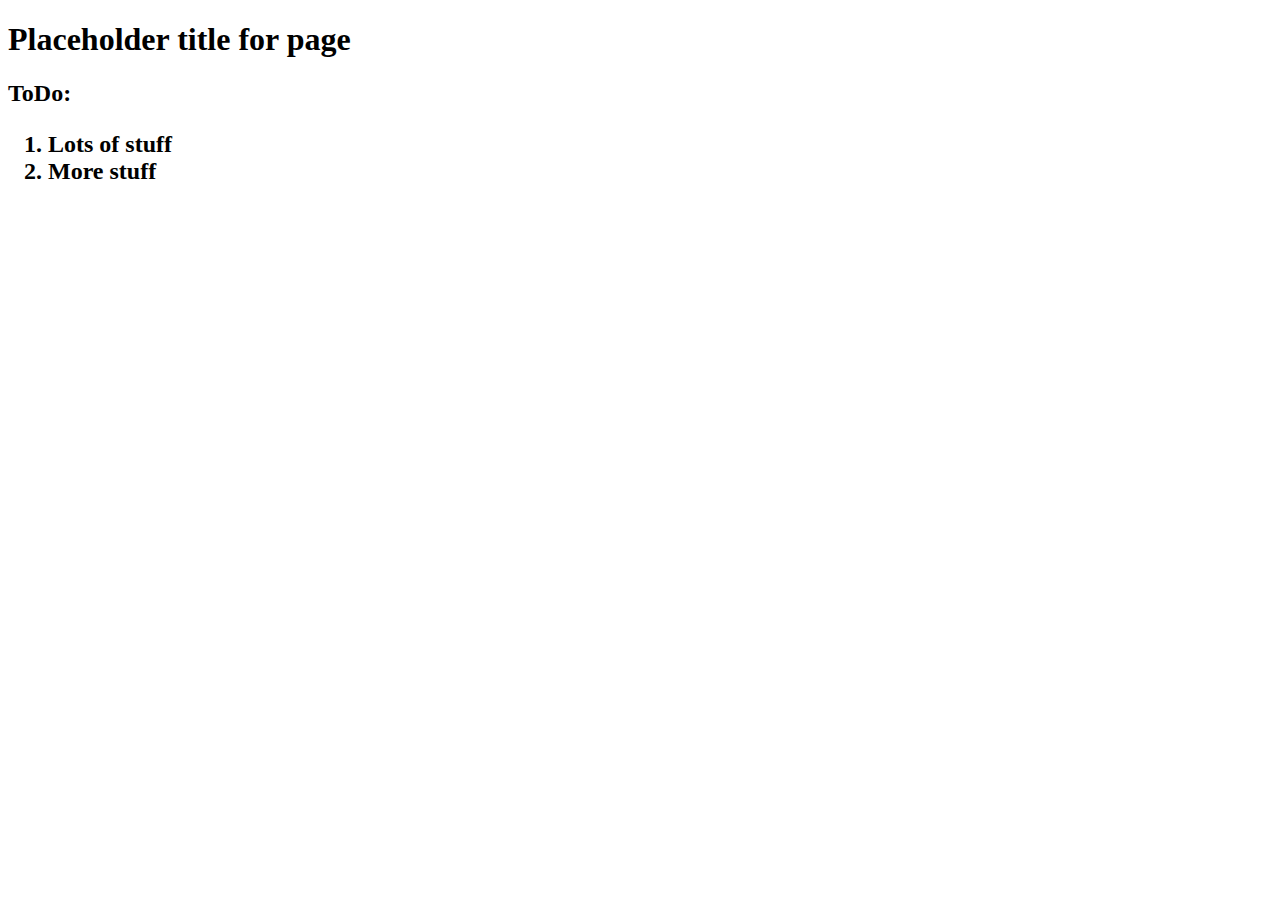
==== index.html @ 062c5b44 "Rename main_page.html to index.html" ====
<!DOCTYPE html>
<html lang="eng">
    <head>
        <title>
            David Presby
        </title>
    </head>
    <body>
        <h1>
            Placeholder title for page
        </h1>
        <h2>
            ToDo:
            <ol>
                <li>Lots of stuff</li>
                <li>More stuff</li>
            </ol>
        </h2>
    </body>
</html>
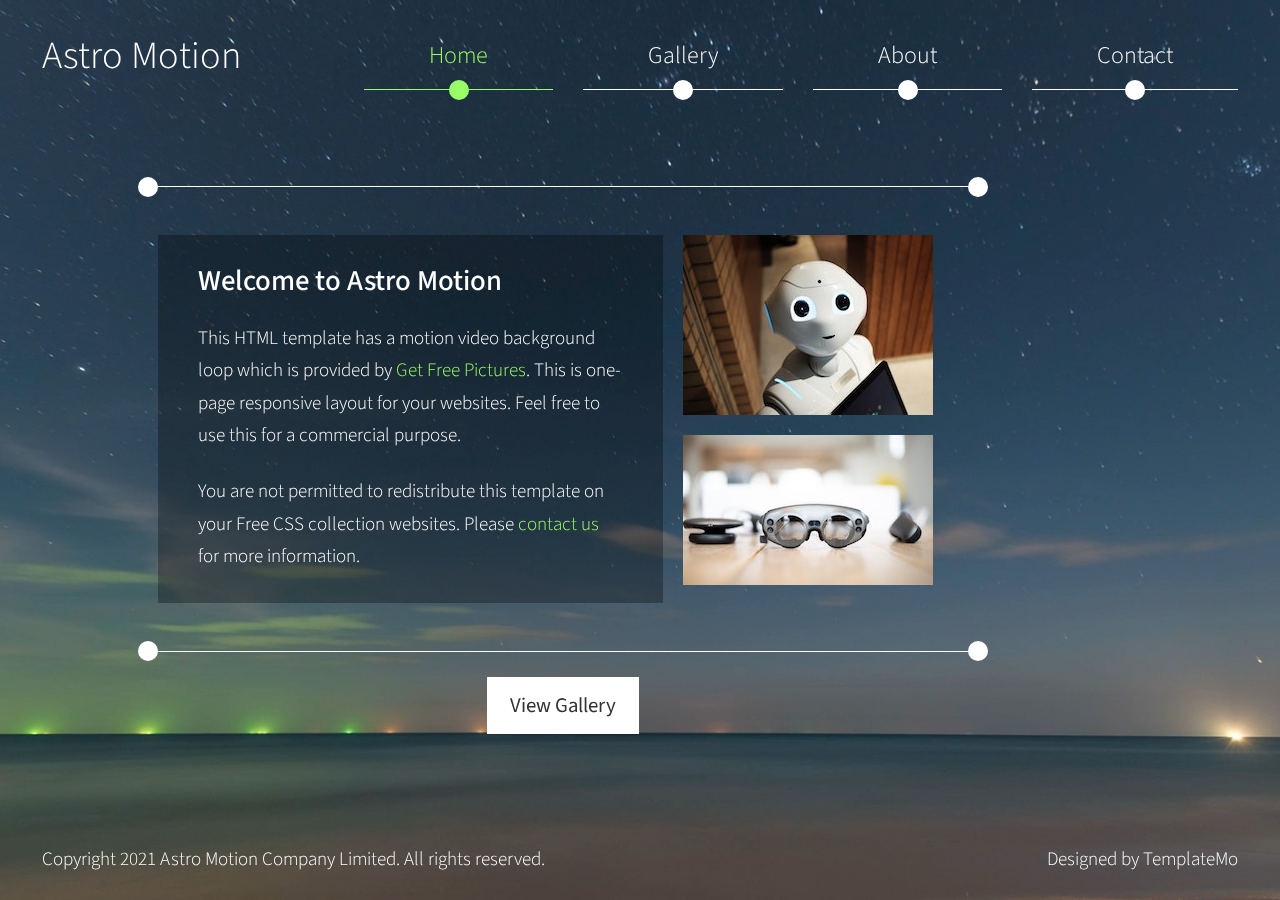
==== commit 562f8362: "adding in templates" ====
--- a/index.html
+++ b/index.html
@@ -1,20 +1,270 @@
-<!DOCTYPE html>
-<html lang="eng">
-    <head>
-        <title>
-            David Presby
-        </title>
-    </head>
-    <body>
-        <h1>
-            Placeholder title for page
-        </h1>
-        <h2>
-            ToDo:
-            <ol>
-                <li>Lots of stuff</li>
-                <li>More stuff</li>
-            </ol>
-        </h2>
-    </body>
-</html> 
+<!DOCTYPE html>
+<html lang="en">
+<head>
+    <meta charset="UTF-8">
+    <meta http-equiv="X-UA-Compatible" content="IE=edge">
+    <meta name="viewport" content="width=device-width, initial-scale=1.0">
+    <title>Astro Motion by TemplateMo</title>
+    <link href="https://fonts.googleapis.com/css2?family=Source+Sans+Pro:wght@300;400&display=swap" rel="stylesheet">
+    <link rel="stylesheet" href="css/bootstrap.min.css">
+    <link rel="stylesheet" href="css/slick.css" type="text/css" /> 
+    <link rel="stylesheet" href="css/templatemo-style.css">
+<!--
+    
+TemplateMo 560 Astro Motion
+
+https://templatemo.com/tm-560-astro-motion
+
+-->
+</head>
+<body>
+    <video autoplay muted loop id="bg-video">
+        <source src="video/gfp-astro-timelapse.mp4" type="video/mp4">
+    </video>
+    <div class="page-container">
+      <div class="container-fluid">
+        <div class="row">
+          <div class="col-xs-12">
+            <div class="cd-slider-nav">
+              <nav class="navbar navbar-expand-lg" id="tm-nav">
+                <a class="navbar-brand" href="#">Astro Motion</a>
+                  <button class="navbar-toggler" type="button" data-bs-toggle="collapse" data-bs-target="#navbar-supported-content" aria-controls="navbarSupportedContent" aria-expanded="false" aria-label="Toggle navigation">
+                    <span class="navbar-toggler-icon"></span>
+                  </button>
+                  <div class="collapse navbar-collapse" id="navbar-supported-content">
+                    <ul class="navbar-nav mb-2 mb-lg-0">
+                      <li class="nav-item selected">
+                        <a class="nav-link" aria-current="page" href="#0" data-no="1">Home</a>
+                        <div class="circle"></div>
+                      </li>
+                      <li class="nav-item">
+                        <a class="nav-link" href="#0" data-no="2">Gallery</a>
+                        <div class="circle"></div>
+                      </li>
+                      <li class="nav-item">
+                        <a class="nav-link" href="#0" data-no="3">About</a>
+                        <div class="circle"></div>
+                      </li>
+                      <li class="nav-item">
+                        <a class="nav-link" href="#0" data-no="4">Contact</a>
+                        <div class="circle"></div>
+                      </li>
+                    </ul>
+                  </div>
+              </nav>
+            </div>
+          </div>          
+        </div>        
+      </div>      
+      <div class="container-fluid tm-content-container">
+        <ul class="cd-hero-slider mb-0 py-5">
+          <li class="px-3" data-page-no="1">
+            <div class="page-width-1 page-left">
+              <div class="d-flex position-relative tm-border-top tm-border-bottom intro-container">
+                <div class="intro-left tm-bg-dark">
+                  <h2 class="mb-4">Welcome to Astro Motion</h2>
+                  <p class="mb-4">
+                    This HTML template has a motion video background loop which is provided by <a rel="sponsored" href="https://getfreepictures.com" target="_blank">Get Free Pictures</a>. This is
+                    one-page responsive layout for your websites. Feel
+                  free to use this for a commercial purpose. </p>
+                  <p class="mb-0">
+                  You are not permitted to redistribute this template on your Free CSS collection websites. Please <a rel="nofollow" href="https://templatemo.com/contact" target="_blank">contact us</a> for more information. </p>
+                </div>
+                <div class="intro-right">
+                  <img src="img/home-img-1.jpg" alt="Image" class="img-fluid intro-img-1">
+                  <img src="img/home-img-2.jpg" alt="Image" class="img-fluid intro-img-2">
+                </div>
+                <div class="circle intro-circle-1"></div>
+                <div class="circle intro-circle-2"></div>
+                <div class="circle intro-circle-3"></div>
+                <div class="circle intro-circle-4"></div>
+              </div>
+              <div class="text-center">
+                <a href="#0" data-page-no="2" class="btn btn-primary tm-intro-btn tm-page-link">
+                  View Gallery
+                </a>
+              </div>            
+            </div>            
+          </li>
+          <li data-page-no="2">
+            <!-- Image Carousel -->
+            <div class="mx-auto position-relative gallery-container">
+              <div class="circle intro-circle-1"></div>
+              <div class="circle intro-circle-2"></div>
+              <div class="mx-auto tm-border-top gallery-slider">
+                <figure class="effect-julia item">
+                    <img src="img/gallery-img-01.jpg" alt="Image">
+                    <figcaption>
+                        <div>
+                            <p>Julia dances in the deep dark</p>
+                        </div>
+                        <a href="#">View more</a>
+                    </figcaption>
+                </figure>
+                <figure class="effect-julia item">
+                    <img src="img/gallery-img-02.jpg" alt="Image">
+                    <figcaption>
+                        <div>
+                            <p>Julia dances in the deep dark</p>
+                        </div>
+                        <a href="#">View more</a>
+                    </figcaption>
+                </figure>
+                <figure class="effect-julia item">
+                    <img src="img/gallery-img-03.jpg" alt="Image">
+                    <figcaption>
+                        <div>
+                            <p>Julia dances in the deep dark</p>
+                        </div>
+                        <a href="#">View more</a>
+                    </figcaption>
+                </figure>
+                <figure class="effect-julia item">
+                    <img src="img/gallery-img-04.jpg" alt="Image">
+                    <figcaption>
+                        <div>
+                            <p>Julia dances in the deep dark</p>
+                        </div>
+                        <a href="#">View more</a>
+                    </figcaption>
+                </figure>
+                <figure class="effect-julia item">
+                    <img src="img/gallery-img-05.jpg" alt="Image">
+                    <figcaption>
+                        <div>
+                            <p>Julia dances in the deep dark</p>
+                        </div>
+                        <a href="#">View more</a>
+                    </figcaption>
+                </figure>
+                <figure class="effect-julia item">
+                    <img src="img/gallery-img-06.jpg" alt="Image">
+                    <figcaption>
+                        <div>
+                            <p>Julia dances in the deep dark</p>
+                        </div>
+                        <a href="#">View more</a>
+                    </figcaption>
+                </figure>
+                <figure class="effect-julia item">
+                    <img src="img/gallery-img-07.jpg" alt="Image">
+                    <figcaption>
+                        <div>
+                            <p>Julia dances in the deep dark</p>
+                        </div>
+                        <a href="#">View more</a>
+                    </figcaption>
+                </figure>
+                <figure class="effect-julia item">
+                    <img src="img/gallery-img-08.jpg" alt="Image">
+                    <figcaption>
+                        <div>
+                            <p>Julia dances in the deep dark</p>
+                        </div>
+                        <a href="#">View more</a>
+                    </figcaption>
+                </figure>
+                <figure class="effect-julia item">
+                    <img src="img/gallery-img-09.jpg" alt="Image">
+                    <figcaption>
+                        <div>
+                            <p>Julia dances in the deep dark</p>
+                        </div>
+                        <a href="#">View more</a>
+                    </figcaption>
+                </figure>
+              </div>
+            </div>
+          </li>
+          <li data-page-no="3" class="px-3">
+            <div class="position-relative page-width-1 page-right tm-border-top tm-border-bottom">
+              <div class="circle intro-circle-1"></div>
+              <div class="circle intro-circle-2"></div>
+              <div class="circle intro-circle-3"></div>
+              <div class="circle intro-circle-4"></div>
+              <div class="tm-bg-dark content-pad">
+                <h2 class="mb-4">About our company</h2>
+                <p class="mb-4">
+                  You are <span class="highlight">allowed</span> to use Astro Motion HTML Template for your websites. You are not allowed to re-distribute this template ZIP file on any Free CSS template collection website. Illegal redistribution is strongly prohibited.
+                </p>
+                <p>
+                  Praesent auctor rhoncus arcu, vitae blandit est vestibulum sit amet. Integer erat
+                  turpis, vestibulum pellentesque aliquam ultricies, finibus nec dui. Donec bibendum
+                  enim mi, at tristique leo feugiat at. Thank you for visiting Template Mo.
+                </p>
+              </div>              
+            </div>
+          </li>
+          <li data-page-no="4">
+            <div class="mx-auto page-width-2">
+              <div class="row">
+                <div class="col-md-6 me-0 ms-auto">
+                  <h2 class="mb-4">Contact Us</h2>
+                </div>
+              </div>
+              <div class="row">
+                <div class="col-md-6 tm-contact-left">
+                  <form action="#" method="POST" class="contact-form">
+                    <div class="input-group tm-mb-30">
+                        <input name="name" type="text" class="form-control rounded-0 border-top-0 border-end-0 border-start-0" placeholder="Name">
+                    </div>
+                    <div class="input-group tm-mb-30">
+                        <input name="email" type="text" class="form-control rounded-0 border-top-0 border-end-0 border-start-0" placeholder="Email">
+                    </div>
+                    <div class="input-group tm-mb-30">
+                        <textarea rows="5" name="message" class="textarea form-control rounded-0 border-top-0 border-end-0 border-start-0" placeholder="Message"></textarea>
+                    </div>
+                    <div class="input-group justify-content-end">
+                        <input type="submit" class="btn btn-primary tm-btn-pad-2" value="Send">
+                    </div>
+                  </form>
+                </div>
+                <div class="col-md-6 tm-contact-right">                  
+                  <p class="mb-4">
+                    Integer erat turpis, vestibulum pellentesque aliquam
+                    ultricies, finibus nec dui. Donec bibendum enim mi,
+                    at tristique leo feugiat at.
+                  </p>
+                  <div>
+                    Email: <a href="mailto:info@company.com" class="tm-link-white">info@company.com</a>
+                  </div>
+                  <div class="tm-mb-45">
+                    Tel: <a href="tel:0100200340" class="tm-link-white">010-020-0340</a>
+                  </div>
+                  <!-- Map -->
+                  <div class="map-outer">
+                    <div class="gmap-canvas">
+                        <iframe width="100%" height="400" id="gmap-canvas"
+                            src="https://maps.google.com/maps?q=Av.+L%C3%BAcio+Costa,+Rio+de+Janeiro+-+RJ,+Brazil&t=&z=13&ie=UTF8&iwloc=&output=embed"
+                            frameborder="0" scrolling="no" marginheight="0" marginwidth="0"></iframe>
+                    </div>
+                </div>
+                </div>
+              </div>
+            </div>            
+          </li>
+        </ul>
+    </div>
+    <div class="container-fluid">
+      <footer class="row mx-auto tm-footer">
+        <div class="col-md-6 px-0">
+          Copyright 2021 Astro Motion Company Limited. All rights reserved.
+        </div>
+        <div class="col-md-6 px-0 tm-footer-right">
+          Designed by <a rel="sponsored" href="https://templatemo.com" target="_blank" class="tm-link-white">TemplateMo</a>
+        </div>
+      </footer>
+    </div>
+  </div>
+  <!-- Preloader, https://ihatetomatoes.net/create-custom-preloading-screen/ -->
+  <div id="loader-wrapper">            
+    <div id="loader"></div>
+    <div class="loader-section section-left"></div>
+    <div class="loader-section section-right"></div>
+  </div>  
+  <script src="js/jquery-3.5.1.min.js"></script>
+  <script src="js/bootstrap.min.js"></script>
+  <script src="js/slick.js"></script>
+  <script src="js/templatemo-script.js"></script>
+</body>
+</html>--- a/css/templatemo-style.css
+++ b/css/templatemo-style.css
@@ -0,0 +1,666 @@
+/*
+
+TemplateMo 560 Astro Motion
+
+https://templatemo.com/tm-560-astro-motion
+
+*/
+
+html, body, .page-container {
+    height: 100%;
+}
+
+body {
+    font-family: 'Source Sans Pro', sans-serif;
+    font-size: 19px;
+    font-weight: 300;
+    color: white;
+    line-height: 1.5;
+}
+
+a {
+	color: #9F6;
+    text-decoration: none;
+    transition: all 0.3s ease;
+}
+
+a:hover {
+	color: #3CF;
+}
+
+p {
+    line-height: 1.7;
+}
+
+h2 {
+    font-size: 1.8rem;
+}
+
+.highlight {
+    color: #99FF66;
+}
+
+.page-container {
+    display: flex;
+    flex-direction: column;
+    justify-content: space-between;
+    padding-left: 30px;
+    padding-right: 30px;
+}
+
+.container-fluid {
+    max-width: 1860px;
+}
+
+.btn {
+    font-size: 1.3rem;
+    padding: 13px 23px;
+    border-radius: 0;
+}
+
+.btn-primary {
+    background-color: white;
+    border: none;
+    color: #333;
+}
+
+.btn-primary:hover,
+.btn-primary:focus {
+    color: #5cac38;
+    background-color: white;
+}
+
+/* Style the video: 100% width and height to cover the entire window */
+#bg-video {
+    position: fixed;
+    left: 50%;
+    top: 50%;
+    bottom: auto;
+    right: auto;
+    min-width: 100%;
+    min-height: 100%;
+    transform: translateX(-50%) translateY(-50%);
+    z-index: -100;
+    background-image: url(../img/tm-astro-bg.jpg);
+    background-position: center;
+    background-size: cover;
+    background-repeat: no-repeat;
+}
+
+#tm-nav {
+    z-index: 1000;
+}
+
+.navbar a {
+    color: white;
+}
+
+.navbar-brand {
+    font-size: 2.4rem;
+}
+
+.navbar {
+    margin-top: 15px;
+}
+
+.navbar .navbar-nav .nav-item {
+    margin-left: 15px;
+    margin-right: 15px;
+}
+
+.navbar .navbar-nav .nav-item:last-child {
+    margin-right: 0;
+}
+
+.navbar .navbar-nav .nav-item .nav-link {
+    font-size: 1.5rem;
+    padding: 15px 65px;
+    border-bottom: 1px solid white;
+}
+
+.nav-item {
+    position: relative;
+}
+
+.circle {
+    position: absolute;
+    left: calc(50% - 10px);
+    bottom: -10px;
+    width: 20px;
+    height: 20px; 
+    background-color: white;
+    border-radius: 50%;
+}
+
+.tm-border-bottom {
+    border-bottom: 1px solid white;
+    padding-bottom: 48px;
+}
+
+.tm-border-top {
+    border-top: 1px solid white;
+    padding-top: 48px;
+}
+
+.navbar .navbar-nav .nav-item.selected .nav-link,
+.navbar .navbar-nav .nav-item .nav-link:hover {
+    color: #99FF66;
+    border-bottom: 1px solid #99FF66;
+}
+
+.cd-slider-nav li.selected a+.circle,
+.navbar .navbar-nav .nav-item .nav-link:hover+.circle {
+    background-color: #99FF66;
+}
+
+.navbar-toggler-icon {
+    background-image: url("data:image/svg+xml;charset=utf8,%3Csvg viewBox='0 0 30 30' xmlns='http://www.w3.org/2000/svg'%3E%3Cpath stroke='rgba(255, 255, 255, 0.8)' stroke-width='2' stroke-linecap='round' stroke-miterlimit='10' d='M4 7h22M4 15h22M4 23h22'/%3E%3C/svg%3E");
+}
+
+.navbar-toggler {
+    border: 1px solid rgba(255,255,255,1);
+}
+
+.navbar-toggler:focus {
+    box-shadow: none;
+}
+
+.tm-link-white {
+    color: white;
+}
+
+.tm-link-white:hover,
+.tm-link-white:focus {
+    color: #99FF66;
+}
+
+.cd-hero-slider {
+    padding: 10px 0;
+}
+
+.cd-hero-slider li { 
+    list-style: none;
+}
+
+.content-pad {
+    padding: 40px 30px;
+}
+
+.page-width-1 {
+    max-width: 810px;
+}
+
+.page-width-2 {
+    max-width: 912px;
+}
+
+.page-left {
+    margin-left: 100px;
+}
+
+.page-right {
+    margin-right: 100px;
+    margin-left: auto;
+}
+
+.tm-bg-dark {
+    background-color: rgba(0,0,0,0.3);
+}
+
+.intro-left {
+    margin-right: 20px;
+    padding: 30px 40px;
+    max-width: 505px;    
+}
+
+.intro-img-1 {
+    margin-bottom: 20px;
+}
+
+.intro-circle-1 {
+    left: -20px;
+    top: -10px;
+}
+
+.intro-circle-2 {
+    right: -20px;
+    top: -10px;
+    left: auto;
+}
+
+.intro-circle-3 {
+    right: -20px;
+    bottom: -10px;
+    left: auto;
+}
+
+.intro-circle-4 {
+    left: -20px;
+    bottom: -10px;
+}
+
+.tm-intro-btn {
+    margin-top: 25px;
+}
+
+.tm-footer {
+    padding-top: 25px;
+    padding-bottom: 25px;
+    width: 100%;
+    display: flex;
+    justify-content: space-between;
+}
+
+/* Gallery page */
+.gallery-container {
+    max-width: 1300px;
+}
+
+.slick-dots {
+    bottom: -80px;
+}
+
+.gallery-slider figure {
+	position: relative;
+	float: left;
+    overflow: hidden;
+    margin: 0;
+    max-width: 240px;
+    margin-left: 10px;
+    margin-right: 10px;
+	height: auto;
+	background: #3085a3;
+	text-align: center;
+	cursor: pointer;
+}
+
+.gallery-slider figure img {
+	position: relative;
+	display: block;
+	min-height: 100%;
+	max-width: 100%;
+}
+
+.gallery-slider figure figcaption {
+	padding: 1em;
+	color: #fff;
+	text-transform: uppercase;
+	font-size: 1.25em;
+	-webkit-backface-visibility: hidden;
+	backface-visibility: hidden;
+}
+
+.gallery-slider figure figcaption::before,
+.gallery-slider figure figcaption::after {
+	pointer-events: none;
+}
+
+.gallery-slider figure figcaption,
+.gallery-slider figure figcaption > a {
+	position: absolute;
+	top: 0;
+	left: 0;
+	width: 100%;
+	height: 100%;
+}
+
+/* Anchor will cover the whole item by default */
+/* For some effects it will show as a button */
+.gallery-slider figure figcaption > a {
+	z-index: 1000;
+	text-indent: 200%;
+	white-space: nowrap;
+	font-size: 0;
+	opacity: 0;
+}
+
+.gallery-slider figure h2 {
+	word-spacing: -0.15em;
+  font-weight: 300;
+  font-size: 28px;
+}
+
+.gallery-slider figure h2 span {
+	font-weight: 800;
+}
+
+.gallery-slider figure h2,
+.gallery-slider figure p {
+	margin: 0;
+}
+
+.gallery-slider figure p {
+	letter-spacing: 1px;
+	font-size: 68.5%;
+}
+
+.gallery-section {
+  background-color: #99ccff;
+}
+
+.gallery-section .title {
+  padding-right: 13px;
+  margin-bottom: 80px;
+}
+
+/*---------------*/
+/***** Julia *****/
+/*---------------*/
+
+figure.effect-julia {
+	background: #2f3238;
+}
+
+figure.effect-julia img {
+	-webkit-transition: opacity 1s, -webkit-transform 1s;
+	transition: opacity 1s, transform 1s;
+	-webkit-backface-visibility: hidden;
+	backface-visibility: hidden;
+}
+
+figure.effect-julia figcaption {
+	display: flex;
+  align-items: center;
+}
+
+figure.effect-julia h2 {
+	position: relative;
+	padding: 0.5em 0;
+}
+
+figure.effect-julia p {
+	display: inline-block;
+	margin: 0 0 0.25em;
+	padding: 0.4em 1em;
+	background: rgba(255,255,255,0.9);
+	color: #2f3238;
+	text-transform: none;
+	font-weight: 500;
+	font-size: 75%;
+	-webkit-transition: opacity 0.35s, -webkit-transform 0.35s;
+	transition: opacity 0.35s, transform 0.35s;
+	-webkit-transform: translate3d(-360px,0,0);
+	transform: translate3d(-360px,0,0);
+}
+
+figure.effect-julia p:first-child {
+	-webkit-transition-delay: 0.15s;
+	transition-delay: 0.15s;
+}
+
+figure.effect-julia p:nth-of-type(2) {
+	-webkit-transition-delay: 0.1s;
+	transition-delay: 0.1s;
+}
+
+figure.effect-julia p:nth-of-type(3) {
+	-webkit-transition-delay: 0.05s;
+	transition-delay: 0.05s;
+}
+
+figure.effect-julia:hover p:first-child {
+	-webkit-transition-delay: 0s;
+	transition-delay: 0s;
+}
+
+figure.effect-julia:hover p:nth-of-type(2) {
+	-webkit-transition-delay: 0.05s;
+	transition-delay: 0.05s;
+}
+
+figure.effect-julia:hover p:nth-of-type(3) {
+	-webkit-transition-delay: 0.1s;
+	transition-delay: 0.1s;
+}
+
+figure.effect-julia:hover img {
+	opacity: 0.4;
+	-webkit-transform: scale3d(1.1,1.1,1);
+	transform: scale3d(1.1,1.1,1);
+}
+
+figure.effect-julia:hover p {
+	opacity: 1;
+	-webkit-transform: translate3d(0,0,0);
+	transform: translate3d(0,0,0);
+}
+
+.gallery-slider .slick-dots li.slick-active, 
+.gallery-slider .slick-dots li:hover {
+    background-color: #3CCDFF;
+}
+
+.gallery-slider .slick-dots li {
+    background-color: #ffffff;
+    width: 20px;
+    height: 20px;
+    border-radius: 100%;
+    margin: 0 10px;
+    transition: all 0.3s ease;
+}
+
+/* About page */
+.tm-about-container {
+    border-top: 1px solid white;
+    padding-top: 50px;
+    padding-bottom: 50px;
+    border-bottom: 1px solid white;
+}
+
+/* Contact page */
+.tm-contact-left {
+    padding-right: 55px;
+}
+
+.form-control {
+    font-size: 1.2rem;
+    padding: 15px 0;
+}
+
+.form-control,
+.form-control:focus {
+    color: white;
+    background-color: transparent;
+}
+
+.form-control:focus {
+    border-bottom: 1px solid #99FF66;
+    outline: 0;
+    -webkit-box-shadow: none;
+    box-shadow: none;
+  }
+
+.form-control::-webkit-input-placeholder { color: white; }
+.form-control:-moz-placeholder { color: white; }
+.form-control::-moz-placeholder { color: white; }
+.form-control:-ms-input-placeholder { color: white; }
+
+.tm-mb-30 {
+    margin-bottom: 30px;
+}
+
+.tm-mb-45 {
+    margin-bottom: 45px;
+}
+
+.tm-btn-pad-2 {
+    padding: 10px 38px;
+}
+
+.map-outer{
+    position:relative;
+}
+
+.gmap-canvas {
+    overflow:hidden;
+    background:none!important;
+}
+
+.map-outer,
+.gmap-canvas {
+    height:200px;
+    width:100%;
+}
+
+.tm-footer-right {
+    text-align: right;
+}
+
+@media (min-width: 992px)
+{
+    .navbar-expand-lg .navbar-collapse {
+        justify-content: flex-end;
+    }
+}
+
+@media (max-width: 1200px) {
+    .navbar .navbar-nav .nav-item .nav-link {
+        padding: 15px 45px;
+    }
+}
+
+@media (max-width: 1024px) {
+    .navbar .navbar-nav .nav-item .nav-link {
+        font-size: 1.2rem;
+    }
+}
+
+@media (max-width: 992px) {
+    .navbar {
+        margin-top: 0;
+    }
+
+    .navbar {
+        position: relative;
+    }
+    
+    .navbar-collapse {
+        position: absolute;
+        top: 63px;
+        right: 0;
+        background: rgb(54 75 96);
+        border-radius: 5px;
+    }
+
+    .navbar .navbar-nav .nav-item {
+        margin-bottom: 20px;
+    }
+
+    .page-left,
+    .page-right {
+        margin-left: auto;
+        margin-right: auto;
+    }
+
+    .cd-hero-slider {
+        padding: 10px 0;
+    }
+}
+
+@media (max-width: 834px) {
+    .intro-left {
+        width: 65%;
+    }
+
+    .intro-right {
+        width: 35%;
+    }
+}
+
+@media (max-width: 767px) {
+    .tm-contact-left {
+        padding-right: 15px;
+        margin-bottom: 50px;
+    }
+
+    .tm-footer-right {
+        text-align: left;
+        margin-top: 10px;
+    }
+}
+
+@media (max-width: 600px) {
+    .intro-left,
+    .intro-right {
+        width: 100%;
+    }
+
+    .intro-left {
+        margin-right: 0;
+        margin-bottom: 20px;
+        max-width: none;
+    }
+
+    .intro-right {
+        display: flex;
+        align-items: flex-start;
+        justify-content: space-between;
+    }
+
+    .intro-container {
+        flex-direction: column;
+    }
+
+    .intro-img-1 {
+        margin-right: 4%;
+        margin-bottom: 0;
+        width: 48%
+    }
+
+    .intro-img-2 {
+        width: 48%;
+    }
+}
+
+/* Preloader 
+	https://ihatetomatoes.net/create-custom-preloading-screen/
+*/
+/* ==========================================================================
+   Author's custom styles
+   ========================================================================== */
+   #loader-wrapper { position: fixed; top: 0; left: 0; width: 100%; height: 100%; z-index: 2000; }
+   #loader { display: block; position: relative; left: 50%; top: 50%; width: 150px; height: 150px; margin: -75px 0 0 -75px; border-radius: 50%; border: 3px solid transparent; border-top-color: #3498db; /* Chrome, Opera 15+, Safari 5+ */
+   	animation: spin 2s linear infinite; /* Chrome, Firefox 16+, IE 10+, Opera */ z-index: 2001; }
+   #loader:before { content: ""; position: absolute; top: 5px; left: 5px; right: 5px; bottom: 5px; border-radius: 50%; border: 3px solid transparent;
+   	border-top-color: #e74c3c; /* Chrome, Opera 15+, Safari 5+ */
+   animation: spin 3s linear infinite; /* Chrome, Firefox 16+, IE 10+, Opera */ }
+   #loader:after { content: ""; position: absolute; top: 15px; left: 15px; right: 15px; bottom: 15px; border-radius: 50%; border: 3px solid transparent;
+border-top-color: #f9c922; /* Chrome, Opera 15+, Safari 5+ */ animation: spin 1.5s linear infinite; /* Chrome, Firefox 16+, IE 10+, Opera */ }
+@keyframes spin {
+	0%   {  /* Chrome, Opera 15+, Safari 3.1+ */  /* IE 9 */
+		transform: rotate(0deg);  /* Firefox 16+, IE 10+, Opera */
+	}
+	100% {  /* Chrome, Opera 15+, Safari 3.1+ */  /* IE 9 */
+		transform: rotate(360deg);  /* Firefox 16+, IE 10+, Opera */
+	}
+}
+
+#loader-wrapper .loader-section { position: fixed; top: 0; width: 51%; height: 100%; background: #222222; z-index: 2000;  /* Chrome, Opera 15+, Safari 3.1+ */  /* IE 9 */ transform: translateX(0);  /* Firefox 16+, IE 10+, Opera */}
+
+#loader-wrapper .loader-section.section-left { left: 0; }
+
+#loader-wrapper .loader-section.section-right { right: 0; }
+
+/* Loaded */
+.loaded #loader-wrapper .loader-section.section-left {  /* Chrome, Opera 15+, Safari 3.1+ */  /* IE 9 */
+	transform: translateX(-100%);  /* Firefox 16+, IE 10+, Opera */  
+	transition: all 0.7s 0.3s cubic-bezier(0.645, 0.045, 0.355, 1.000);
+}
+
+.loaded #loader-wrapper .loader-section.section-right {  /* Chrome, Opera 15+, Safari 3.1+ */  /* IE 9 */
+	transform: translateX(100%);  /* Firefox 16+, IE 10+, Opera */  
+	transition: all 0.7s 0.3s cubic-bezier(0.645, 0.045, 0.355, 1.000);
+}
+
+.loaded #loader {
+	opacity: 0;  
+	transition: all 0.3s ease-out;
+}
+.loaded #loader-wrapper {
+	visibility: hidden;  /* Chrome, Opera 15+, Safari 3.1+ */  /* IE 9 */
+	transform: translateY(-100%);  /* Firefox 16+, IE 10+, Opera */  
+	transition: all 0.3s 1s ease-out;
+}
+/* JavaScript Turned Off */
+.no-js #loader-wrapper { display: none; }
+/*============ Preloader ends ==================================*/
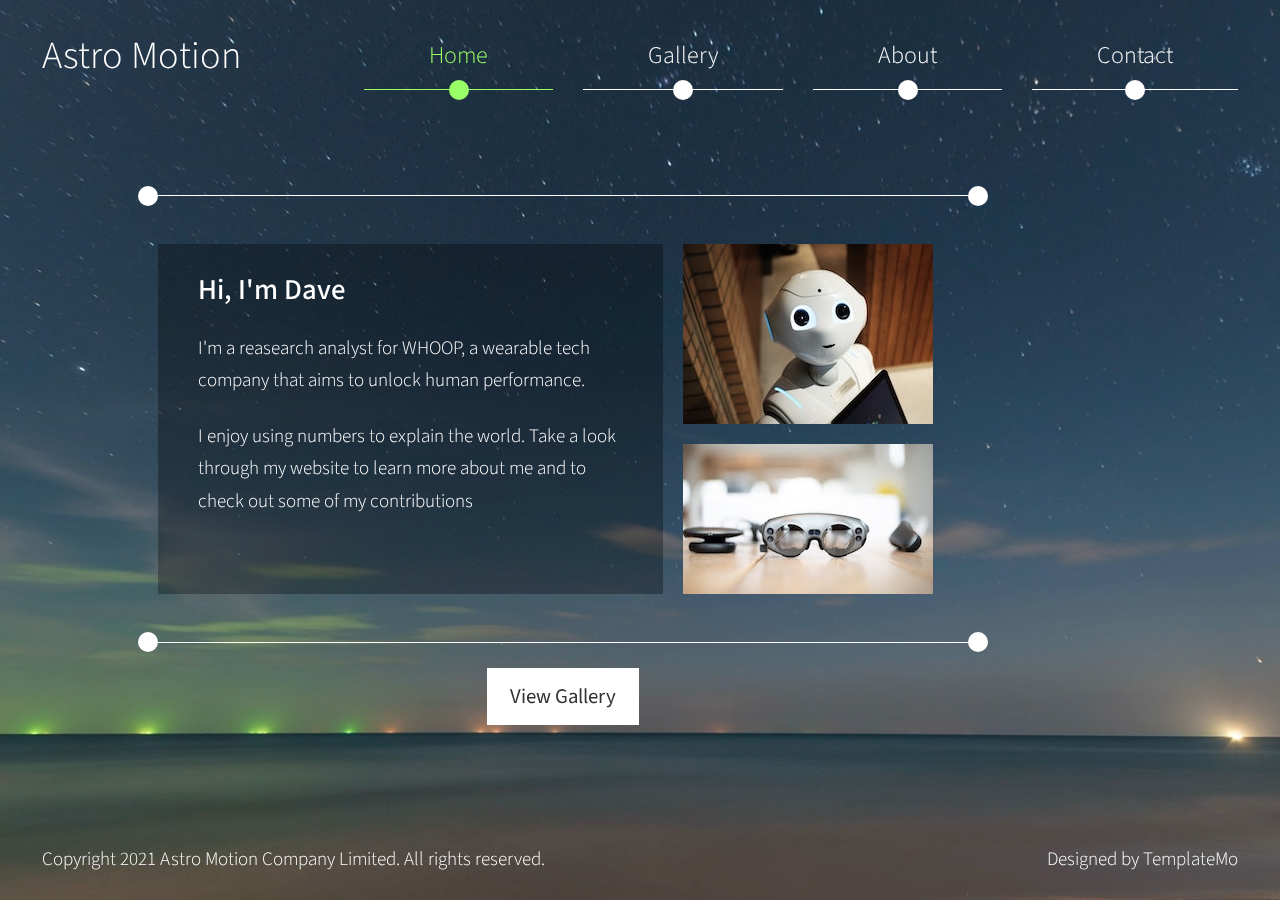
==== commit 38fedc4e: "initial changes" ====
--- a/index.html
+++ b/index.html
@@ -1,5 +1,6 @@
 <!DOCTYPE html>
 <html lang="en">
+
 <head>
     <meta charset="UTF-8">
     <meta http-equiv="X-UA-Compatible" content="IE=edge">
@@ -7,9 +8,9 @@
     <title>Astro Motion by TemplateMo</title>
     <link href="https://fonts.googleapis.com/css2?family=Source+Sans+Pro:wght@300;400&display=swap" rel="stylesheet">
     <link rel="stylesheet" href="css/bootstrap.min.css">
-    <link rel="stylesheet" href="css/slick.css" type="text/css" /> 
+    <link rel="stylesheet" href="css/slick.css" type="text/css" />
     <link rel="stylesheet" href="css/templatemo-style.css">
-<!--
+    <!--
     
 TemplateMo 560 Astro Motion
 
@@ -17,254 +18,269 @@
 
 -->
 </head>
+
 <body>
     <video autoplay muted loop id="bg-video">
         <source src="video/gfp-astro-timelapse.mp4" type="video/mp4">
     </video>
     <div class="page-container">
-      <div class="container-fluid">
-        <div class="row">
-          <div class="col-xs-12">
-            <div class="cd-slider-nav">
-              <nav class="navbar navbar-expand-lg" id="tm-nav">
-                <a class="navbar-brand" href="#">Astro Motion</a>
-                  <button class="navbar-toggler" type="button" data-bs-toggle="collapse" data-bs-target="#navbar-supported-content" aria-controls="navbarSupportedContent" aria-expanded="false" aria-label="Toggle navigation">
-                    <span class="navbar-toggler-icon"></span>
-                  </button>
-                  <div class="collapse navbar-collapse" id="navbar-supported-content">
-                    <ul class="navbar-nav mb-2 mb-lg-0">
-                      <li class="nav-item selected">
-                        <a class="nav-link" aria-current="page" href="#0" data-no="1">Home</a>
-                        <div class="circle"></div>
-                      </li>
-                      <li class="nav-item">
-                        <a class="nav-link" href="#0" data-no="2">Gallery</a>
-                        <div class="circle"></div>
-                      </li>
-                      <li class="nav-item">
-                        <a class="nav-link" href="#0" data-no="3">About</a>
-                        <div class="circle"></div>
-                      </li>
-                      <li class="nav-item">
-                        <a class="nav-link" href="#0" data-no="4">Contact</a>
-                        <div class="circle"></div>
-                      </li>
-                    </ul>
-                  </div>
-              </nav>
+        <div class="container-fluid">
+            <div class="row">
+                <div class="col-xs-12">
+                    <div class="cd-slider-nav">
+                        <nav class="navbar navbar-expand-lg" id="tm-nav">
+                            <a class="navbar-brand" href="#">Astro Motion</a>
+                            <button class="navbar-toggler" type="button" data-bs-toggle="collapse"
+                                data-bs-target="#navbar-supported-content" aria-controls="navbarSupportedContent"
+                                aria-expanded="false" aria-label="Toggle navigation">
+                                <span class="navbar-toggler-icon"></span>
+                            </button>
+                            <div class="collapse navbar-collapse" id="navbar-supported-content">
+                                <ul class="navbar-nav mb-2 mb-lg-0">
+                                    <li class="nav-item selected">
+                                        <a class="nav-link" aria-current="page" href="#0" data-no="1">Home</a>
+                                        <div class="circle"></div>
+                                    </li>
+                                    <li class="nav-item">
+                                        <a class="nav-link" href="#0" data-no="2">Gallery</a>
+                                        <div class="circle"></div>
+                                    </li>
+                                    <li class="nav-item">
+                                        <a class="nav-link" href="#0" data-no="3">About</a>
+                                        <div class="circle"></div>
+                                    </li>
+                                    <li class="nav-item">
+                                        <a class="nav-link" href="#0" data-no="4">Contact</a>
+                                        <div class="circle"></div>
+                                    </li>
+                                </ul>
+                            </div>
+                        </nav>
+                    </div>
+                </div>
             </div>
-          </div>          
-        </div>        
-      </div>      
-      <div class="container-fluid tm-content-container">
-        <ul class="cd-hero-slider mb-0 py-5">
-          <li class="px-3" data-page-no="1">
-            <div class="page-width-1 page-left">
-              <div class="d-flex position-relative tm-border-top tm-border-bottom intro-container">
-                <div class="intro-left tm-bg-dark">
-                  <h2 class="mb-4">Welcome to Astro Motion</h2>
-                  <p class="mb-4">
-                    This HTML template has a motion video background loop which is provided by <a rel="sponsored" href="https://getfreepictures.com" target="_blank">Get Free Pictures</a>. This is
-                    one-page responsive layout for your websites. Feel
-                  free to use this for a commercial purpose. </p>
-                  <p class="mb-0">
-                  You are not permitted to redistribute this template on your Free CSS collection websites. Please <a rel="nofollow" href="https://templatemo.com/contact" target="_blank">contact us</a> for more information. </p>
+        </div>
+        <div class="container-fluid tm-content-container">
+            <ul class="cd-hero-slider mb-0 py-5">
+                <li class="px-3" data-page-no="1">
+                    <div class="page-width-1 page-left">
+                        <div class="d-flex position-relative tm-border-top tm-border-bottom intro-container">
+                            <div class="intro-left tm-bg-dark">
+                                <h2 class="mb-4">Hi, I'm Dave</h2>
+                                <p class="mb-4">
+                                    I'm a reasearch analyst for WHOOP, a wearable tech company that aims to
+                                    unlock human performance.
+                                </p>
+                                <p class="mb-0">
+                                    I enjoy using numbers to explain the world. Take a look through my website to learn
+                                    more about me and to check out some of my contributions
+                                </p>
+                            </div>
+                            <div class="intro-right">
+                                <img src="img/home-img-1.jpg" alt="Image" class="img-fluid intro-img-1">
+                                <img src="img/home-img-2.jpg" alt="Image" class="img-fluid intro-img-2">
+                            </div>
+                            <div class="circle intro-circle-1"></div>
+                            <div class="circle intro-circle-2"></div>
+                            <div class="circle intro-circle-3"></div>
+                            <div class="circle intro-circle-4"></div>
+                        </div>
+                        <div class="text-center">
+                            <a href="#0" data-page-no="2" class="btn btn-primary tm-intro-btn tm-page-link">
+                                View Gallery
+                            </a>
+                        </div>
+                    </div>
+                </li>
+                <li data-page-no="2">
+                    <!-- Image Carousel -->
+                    <div class="mx-auto position-relative gallery-container">
+                        <div class="circle intro-circle-1"></div>
+                        <div class="circle intro-circle-2"></div>
+                        <div class="mx-auto tm-border-top gallery-slider">
+                            <figure class="effect-julia item">
+                                <img src="img/gallery-img-01.jpg" alt="Image">
+                                <figcaption>
+                                    <div>
+                                        <p>Julia dances in the deep dark</p>
+                                    </div>
+                                    <a href="#">View more</a>
+                                </figcaption>
+                            </figure>
+                            <figure class="effect-julia item">
+                                <img src="img/gallery-img-02.jpg" alt="Image">
+                                <figcaption>
+                                    <div>
+                                        <p>Julia dances in the deep dark</p>
+                                    </div>
+                                    <a href="#">View more</a>
+                                </figcaption>
+                            </figure>
+                            <figure class="effect-julia item">
+                                <img src="img/gallery-img-03.jpg" alt="Image">
+                                <figcaption>
+                                    <div>
+                                        <p>Julia dances in the deep dark</p>
+                                    </div>
+                                    <a href="#">View more</a>
+                                </figcaption>
+                            </figure>
+                            <figure class="effect-julia item">
+                                <img src="img/gallery-img-04.jpg" alt="Image">
+                                <figcaption>
+                                    <div>
+                                        <p>Julia dances in the deep dark</p>
+                                    </div>
+                                    <a href="#">View more</a>
+                                </figcaption>
+                            </figure>
+                            <figure class="effect-julia item">
+                                <img src="img/gallery-img-05.jpg" alt="Image">
+                                <figcaption>
+                                    <div>
+                                        <p>Julia dances in the deep dark</p>
+                                    </div>
+                                    <a href="#">View more</a>
+                                </figcaption>
+                            </figure>
+                            <figure class="effect-julia item">
+                                <img src="img/gallery-img-06.jpg" alt="Image">
+                                <figcaption>
+                                    <div>
+                                        <p>Julia dances in the deep dark</p>
+                                    </div>
+                                    <a href="#">View more</a>
+                                </figcaption>
+                            </figure>
+                            <figure class="effect-julia item">
+                                <img src="img/gallery-img-07.jpg" alt="Image">
+                                <figcaption>
+                                    <div>
+                                        <p>Julia dances in the deep dark</p>
+                                    </div>
+                                    <a href="#">View more</a>
+                                </figcaption>
+                            </figure>
+                            <figure class="effect-julia item">
+                                <img src="img/gallery-img-08.jpg" alt="Image">
+                                <figcaption>
+                                    <div>
+                                        <p>Julia dances in the deep dark</p>
+                                    </div>
+                                    <a href="#">View more</a>
+                                </figcaption>
+                            </figure>
+                            <figure class="effect-julia item">
+                                <img src="img/gallery-img-09.jpg" alt="Image">
+                                <figcaption>
+                                    <div>
+                                        <p>Julia dances in the deep dark</p>
+                                    </div>
+                                    <a href="#">View more</a>
+                                </figcaption>
+                            </figure>
+                        </div>
+                    </div>
+                </li>
+                <li data-page-no="3" class="px-3">
+                    <div class="position-relative page-width-1 page-right tm-border-top tm-border-bottom">
+                        <div class="circle intro-circle-1"></div>
+                        <div class="circle intro-circle-2"></div>
+                        <div class="circle intro-circle-3"></div>
+                        <div class="circle intro-circle-4"></div>
+                        <div class="tm-bg-dark content-pad">
+                            <h2 class="mb-4">About our company</h2>
+                            <p class="mb-4">
+                                You are <span class="highlight">allowed</span> to use Astro Motion HTML Template for
+                                your websites. You are not allowed to re-distribute this template ZIP file on any Free
+                                CSS template collection website. Illegal redistribution is strongly prohibited.
+                            </p>
+                            <p>
+                                Praesent auctor rhoncus arcu, vitae blandit est vestibulum sit amet. Integer erat
+                                turpis, vestibulum pellentesque aliquam ultricies, finibus nec dui. Donec bibendum
+                                enim mi, at tristique leo feugiat at. Thank you for visiting Template Mo.
+                            </p>
+                        </div>
+                    </div>
+                </li>
+                <li data-page-no="4">
+                    <div class="mx-auto page-width-2">
+                        <div class="row">
+                            <div class="col-md-6 me-0 ms-auto">
+                                <h2 class="mb-4">Contact Us</h2>
+                            </div>
+                        </div>
+                        <div class="row">
+                            <div class="col-md-6 tm-contact-left">
+                                <form action="#" method="POST" class="contact-form">
+                                    <div class="input-group tm-mb-30">
+                                        <input name="name" type="text"
+                                            class="form-control rounded-0 border-top-0 border-end-0 border-start-0"
+                                            placeholder="Name">
+                                    </div>
+                                    <div class="input-group tm-mb-30">
+                                        <input name="email" type="text"
+                                            class="form-control rounded-0 border-top-0 border-end-0 border-start-0"
+                                            placeholder="Email">
+                                    </div>
+                                    <div class="input-group tm-mb-30">
+                                        <textarea rows="5" name="message"
+                                            class="textarea form-control rounded-0 border-top-0 border-end-0 border-start-0"
+                                            placeholder="Message"></textarea>
+                                    </div>
+                                    <div class="input-group justify-content-end">
+                                        <input type="submit" class="btn btn-primary tm-btn-pad-2" value="Send">
+                                    </div>
+                                </form>
+                            </div>
+                            <div class="col-md-6 tm-contact-right">
+                                <p class="mb-4">
+                                    Integer erat turpis, vestibulum pellentesque aliquam
+                                    ultricies, finibus nec dui. Donec bibendum enim mi,
+                                    at tristique leo feugiat at.
+                                </p>
+                                <div>
+                                    Email: <a href="mailto:info@company.com" class="tm-link-white">info@company.com</a>
+                                </div>
+                                <div class="tm-mb-45">
+                                    Tel: <a href="tel:0100200340" class="tm-link-white">010-020-0340</a>
+                                </div>
+                                <!-- Map -->
+                                <div class="map-outer">
+                                    <div class="gmap-canvas">
+                                        <iframe width="100%" height="400" id="gmap-canvas"
+                                            src="https://maps.google.com/maps?q=Av.+L%C3%BAcio+Costa,+Rio+de+Janeiro+-+RJ,+Brazil&t=&z=13&ie=UTF8&iwloc=&output=embed"
+                                            frameborder="0" scrolling="no" marginheight="0" marginwidth="0"></iframe>
+                                    </div>
+                                </div>
+                            </div>
+                        </div>
+                    </div>
+                </li>
+            </ul>
+        </div>
+        <div class="container-fluid">
+            <footer class="row mx-auto tm-footer">
+                <div class="col-md-6 px-0">
+                    Copyright 2021 Astro Motion Company Limited. All rights reserved.
                 </div>
-                <div class="intro-right">
-                  <img src="img/home-img-1.jpg" alt="Image" class="img-fluid intro-img-1">
-                  <img src="img/home-img-2.jpg" alt="Image" class="img-fluid intro-img-2">
+                <div class="col-md-6 px-0 tm-footer-right">
+                    Designed by <a rel="sponsored" href="https://templatemo.com" target="_blank"
+                        class="tm-link-white">TemplateMo</a>
                 </div>
-                <div class="circle intro-circle-1"></div>
-                <div class="circle intro-circle-2"></div>
-                <div class="circle intro-circle-3"></div>
-                <div class="circle intro-circle-4"></div>
-              </div>
-              <div class="text-center">
-                <a href="#0" data-page-no="2" class="btn btn-primary tm-intro-btn tm-page-link">
-                  View Gallery
-                </a>
-              </div>            
-            </div>            
-          </li>
-          <li data-page-no="2">
-            <!-- Image Carousel -->
-            <div class="mx-auto position-relative gallery-container">
-              <div class="circle intro-circle-1"></div>
-              <div class="circle intro-circle-2"></div>
-              <div class="mx-auto tm-border-top gallery-slider">
-                <figure class="effect-julia item">
-                    <img src="img/gallery-img-01.jpg" alt="Image">
-                    <figcaption>
-                        <div>
-                            <p>Julia dances in the deep dark</p>
-                        </div>
-                        <a href="#">View more</a>
-                    </figcaption>
-                </figure>
-                <figure class="effect-julia item">
-                    <img src="img/gallery-img-02.jpg" alt="Image">
-                    <figcaption>
-                        <div>
-                            <p>Julia dances in the deep dark</p>
-                        </div>
-                        <a href="#">View more</a>
-                    </figcaption>
-                </figure>
-                <figure class="effect-julia item">
-                    <img src="img/gallery-img-03.jpg" alt="Image">
-                    <figcaption>
-                        <div>
-                            <p>Julia dances in the deep dark</p>
-                        </div>
-                        <a href="#">View more</a>
-                    </figcaption>
-                </figure>
-                <figure class="effect-julia item">
-                    <img src="img/gallery-img-04.jpg" alt="Image">
-                    <figcaption>
-                        <div>
-                            <p>Julia dances in the deep dark</p>
-                        </div>
-                        <a href="#">View more</a>
-                    </figcaption>
-                </figure>
-                <figure class="effect-julia item">
-                    <img src="img/gallery-img-05.jpg" alt="Image">
-                    <figcaption>
-                        <div>
-                            <p>Julia dances in the deep dark</p>
-                        </div>
-                        <a href="#">View more</a>
-                    </figcaption>
-                </figure>
-                <figure class="effect-julia item">
-                    <img src="img/gallery-img-06.jpg" alt="Image">
-                    <figcaption>
-                        <div>
-                            <p>Julia dances in the deep dark</p>
-                        </div>
-                        <a href="#">View more</a>
-                    </figcaption>
-                </figure>
-                <figure class="effect-julia item">
-                    <img src="img/gallery-img-07.jpg" alt="Image">
-                    <figcaption>
-                        <div>
-                            <p>Julia dances in the deep dark</p>
-                        </div>
-                        <a href="#">View more</a>
-                    </figcaption>
-                </figure>
-                <figure class="effect-julia item">
-                    <img src="img/gallery-img-08.jpg" alt="Image">
-                    <figcaption>
-                        <div>
-                            <p>Julia dances in the deep dark</p>
-                        </div>
-                        <a href="#">View more</a>
-                    </figcaption>
-                </figure>
-                <figure class="effect-julia item">
-                    <img src="img/gallery-img-09.jpg" alt="Image">
-                    <figcaption>
-                        <div>
-                            <p>Julia dances in the deep dark</p>
-                        </div>
-                        <a href="#">View more</a>
-                    </figcaption>
-                </figure>
-              </div>
-            </div>
-          </li>
-          <li data-page-no="3" class="px-3">
-            <div class="position-relative page-width-1 page-right tm-border-top tm-border-bottom">
-              <div class="circle intro-circle-1"></div>
-              <div class="circle intro-circle-2"></div>
-              <div class="circle intro-circle-3"></div>
-              <div class="circle intro-circle-4"></div>
-              <div class="tm-bg-dark content-pad">
-                <h2 class="mb-4">About our company</h2>
-                <p class="mb-4">
-                  You are <span class="highlight">allowed</span> to use Astro Motion HTML Template for your websites. You are not allowed to re-distribute this template ZIP file on any Free CSS template collection website. Illegal redistribution is strongly prohibited.
-                </p>
-                <p>
-                  Praesent auctor rhoncus arcu, vitae blandit est vestibulum sit amet. Integer erat
-                  turpis, vestibulum pellentesque aliquam ultricies, finibus nec dui. Donec bibendum
-                  enim mi, at tristique leo feugiat at. Thank you for visiting Template Mo.
-                </p>
-              </div>              
-            </div>
-          </li>
-          <li data-page-no="4">
-            <div class="mx-auto page-width-2">
-              <div class="row">
-                <div class="col-md-6 me-0 ms-auto">
-                  <h2 class="mb-4">Contact Us</h2>
-                </div>
-              </div>
-              <div class="row">
-                <div class="col-md-6 tm-contact-left">
-                  <form action="#" method="POST" class="contact-form">
-                    <div class="input-group tm-mb-30">
-                        <input name="name" type="text" class="form-control rounded-0 border-top-0 border-end-0 border-start-0" placeholder="Name">
-                    </div>
-                    <div class="input-group tm-mb-30">
-                        <input name="email" type="text" class="form-control rounded-0 border-top-0 border-end-0 border-start-0" placeholder="Email">
-                    </div>
-                    <div class="input-group tm-mb-30">
-                        <textarea rows="5" name="message" class="textarea form-control rounded-0 border-top-0 border-end-0 border-start-0" placeholder="Message"></textarea>
-                    </div>
-                    <div class="input-group justify-content-end">
-                        <input type="submit" class="btn btn-primary tm-btn-pad-2" value="Send">
-                    </div>
-                  </form>
-                </div>
-                <div class="col-md-6 tm-contact-right">                  
-                  <p class="mb-4">
-                    Integer erat turpis, vestibulum pellentesque aliquam
-                    ultricies, finibus nec dui. Donec bibendum enim mi,
-                    at tristique leo feugiat at.
-                  </p>
-                  <div>
-                    Email: <a href="mailto:info@company.com" class="tm-link-white">info@company.com</a>
-                  </div>
-                  <div class="tm-mb-45">
-                    Tel: <a href="tel:0100200340" class="tm-link-white">010-020-0340</a>
-                  </div>
-                  <!-- Map -->
-                  <div class="map-outer">
-                    <div class="gmap-canvas">
-                        <iframe width="100%" height="400" id="gmap-canvas"
-                            src="https://maps.google.com/maps?q=Av.+L%C3%BAcio+Costa,+Rio+de+Janeiro+-+RJ,+Brazil&t=&z=13&ie=UTF8&iwloc=&output=embed"
-                            frameborder="0" scrolling="no" marginheight="0" marginwidth="0"></iframe>
-                    </div>
-                </div>
-                </div>
-              </div>
-            </div>            
-          </li>
-        </ul>
+            </footer>
+        </div>
     </div>
-    <div class="container-fluid">
-      <footer class="row mx-auto tm-footer">
-        <div class="col-md-6 px-0">
-          Copyright 2021 Astro Motion Company Limited. All rights reserved.
-        </div>
-        <div class="col-md-6 px-0 tm-footer-right">
-          Designed by <a rel="sponsored" href="https://templatemo.com" target="_blank" class="tm-link-white">TemplateMo</a>
-        </div>
-      </footer>
+    <!-- Preloader, https://ihatetomatoes.net/create-custom-preloading-screen/ -->
+    <div id="loader-wrapper">
+        <div id="loader"></div>
+        <div class="loader-section section-left"></div>
+        <div class="loader-section section-right"></div>
     </div>
-  </div>
-  <!-- Preloader, https://ihatetomatoes.net/create-custom-preloading-screen/ -->
-  <div id="loader-wrapper">            
-    <div id="loader"></div>
-    <div class="loader-section section-left"></div>
-    <div class="loader-section section-right"></div>
-  </div>  
-  <script src="js/jquery-3.5.1.min.js"></script>
-  <script src="js/bootstrap.min.js"></script>
-  <script src="js/slick.js"></script>
-  <script src="js/templatemo-script.js"></script>
+    <script src="js/jquery-3.5.1.min.js"></script>
+    <script src="js/bootstrap.min.js"></script>
+    <script src="js/slick.js"></script>
+    <script src="js/templatemo-script.js"></script>
 </body>
+
 </html>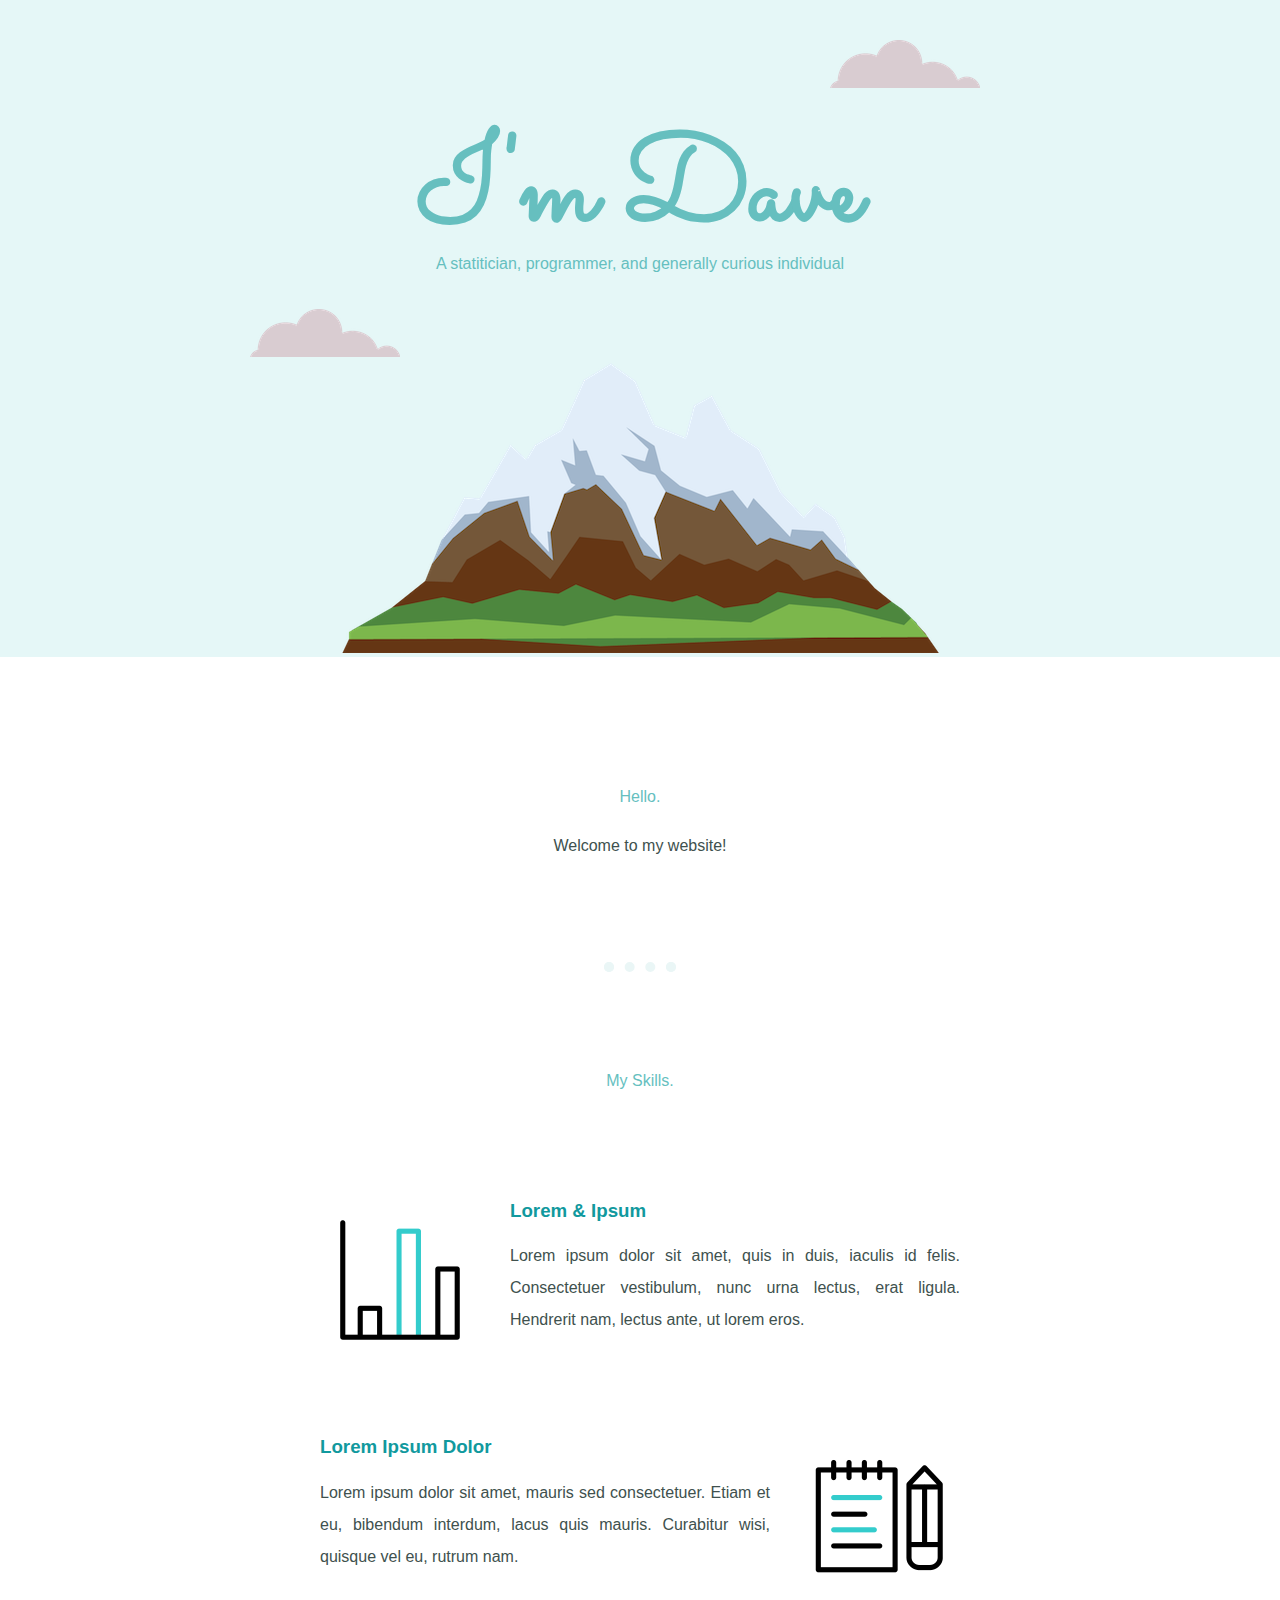
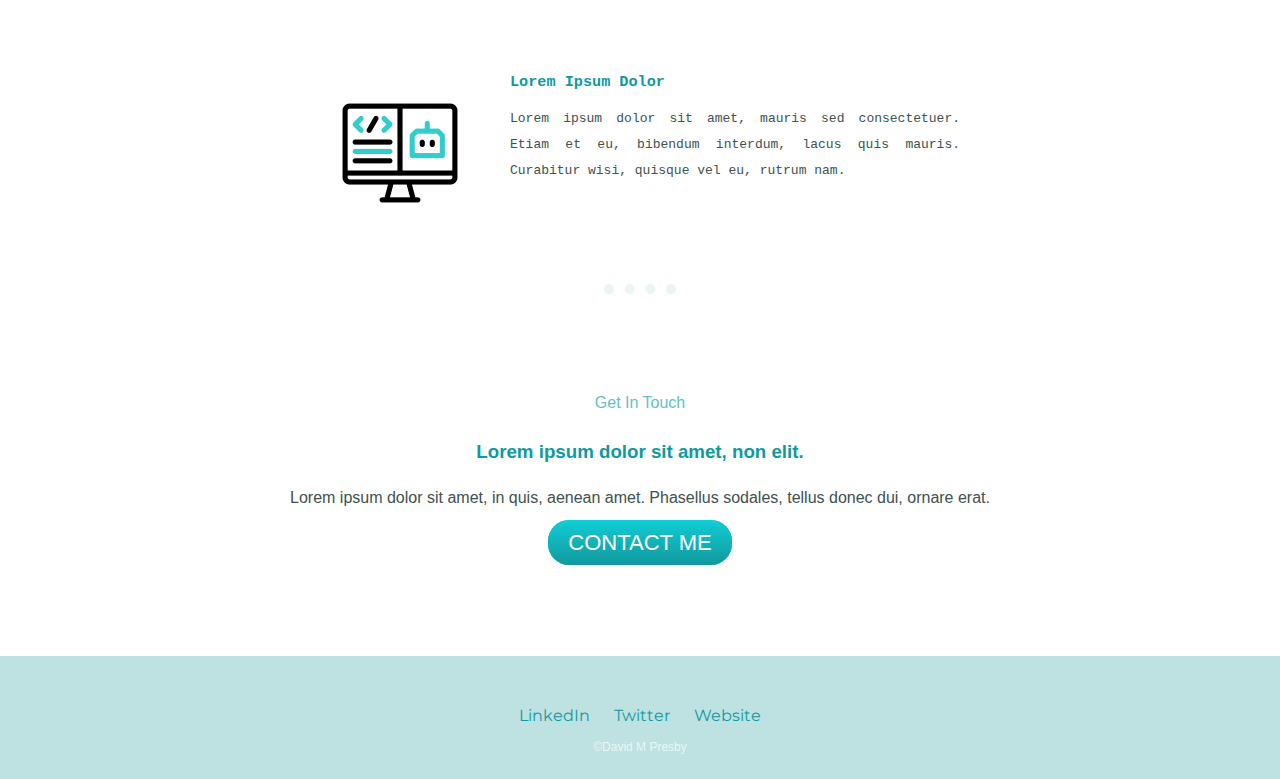
==== commit bdfa5348: "temp add" ====
--- a/index.html
+++ b/index.html
@@ -1,286 +1,79 @@
-<!DOCTYPE html>
-<html lang="en">
-
-<head>
-    <meta charset="UTF-8">
-    <meta http-equiv="X-UA-Compatible" content="IE=edge">
-    <meta name="viewport" content="width=device-width, initial-scale=1.0">
-    <title>Astro Motion by TemplateMo</title>
-    <link href="https://fonts.googleapis.com/css2?family=Source+Sans+Pro:wght@300;400&display=swap" rel="stylesheet">
-    <link rel="stylesheet" href="css/bootstrap.min.css">
-    <link rel="stylesheet" href="css/slick.css" type="text/css" />
-    <link rel="stylesheet" href="css/templatemo-style.css">
-    <!--
-    
-TemplateMo 560 Astro Motion
-
-https://templatemo.com/tm-560-astro-motion
-
--->
-</head>
-
-<body>
-    <video autoplay muted loop id="bg-video">
-        <source src="video/gfp-astro-timelapse.mp4" type="video/mp4">
-    </video>
-    <div class="page-container">
-        <div class="container-fluid">
-            <div class="row">
-                <div class="col-xs-12">
-                    <div class="cd-slider-nav">
-                        <nav class="navbar navbar-expand-lg" id="tm-nav">
-                            <a class="navbar-brand" href="#">Astro Motion</a>
-                            <button class="navbar-toggler" type="button" data-bs-toggle="collapse"
-                                data-bs-target="#navbar-supported-content" aria-controls="navbarSupportedContent"
-                                aria-expanded="false" aria-label="Toggle navigation">
-                                <span class="navbar-toggler-icon"></span>
-                            </button>
-                            <div class="collapse navbar-collapse" id="navbar-supported-content">
-                                <ul class="navbar-nav mb-2 mb-lg-0">
-                                    <li class="nav-item selected">
-                                        <a class="nav-link" aria-current="page" href="#0" data-no="1">Home</a>
-                                        <div class="circle"></div>
-                                    </li>
-                                    <li class="nav-item">
-                                        <a class="nav-link" href="#0" data-no="2">Gallery</a>
-                                        <div class="circle"></div>
-                                    </li>
-                                    <li class="nav-item">
-                                        <a class="nav-link" href="#0" data-no="3">About</a>
-                                        <div class="circle"></div>
-                                    </li>
-                                    <li class="nav-item">
-                                        <a class="nav-link" href="#0" data-no="4">Contact</a>
-                                        <div class="circle"></div>
-                                    </li>
-                                </ul>
-                            </div>
-                        </nav>
-                    </div>
-                </div>
-            </div>
-        </div>
-        <div class="container-fluid tm-content-container">
-            <ul class="cd-hero-slider mb-0 py-5">
-                <li class="px-3" data-page-no="1">
-                    <div class="page-width-1 page-left">
-                        <div class="d-flex position-relative tm-border-top tm-border-bottom intro-container">
-                            <div class="intro-left tm-bg-dark">
-                                <h2 class="mb-4">Hi, I'm Dave</h2>
-                                <p class="mb-4">
-                                    I'm a reasearch analyst for WHOOP, a wearable tech company that aims to
-                                    unlock human performance.
-                                </p>
-                                <p class="mb-0">
-                                    I enjoy using numbers to explain the world. Take a look through my website to learn
-                                    more about me and to check out some of my contributions
-                                </p>
-                            </div>
-                            <div class="intro-right">
-                                <img src="img/home-img-1.jpg" alt="Image" class="img-fluid intro-img-1">
-                                <img src="img/home-img-2.jpg" alt="Image" class="img-fluid intro-img-2">
-                            </div>
-                            <div class="circle intro-circle-1"></div>
-                            <div class="circle intro-circle-2"></div>
-                            <div class="circle intro-circle-3"></div>
-                            <div class="circle intro-circle-4"></div>
-                        </div>
-                        <div class="text-center">
-                            <a href="#0" data-page-no="2" class="btn btn-primary tm-intro-btn tm-page-link">
-                                View Gallery
-                            </a>
-                        </div>
-                    </div>
-                </li>
-                <li data-page-no="2">
-                    <!-- Image Carousel -->
-                    <div class="mx-auto position-relative gallery-container">
-                        <div class="circle intro-circle-1"></div>
-                        <div class="circle intro-circle-2"></div>
-                        <div class="mx-auto tm-border-top gallery-slider">
-                            <figure class="effect-julia item">
-                                <img src="img/gallery-img-01.jpg" alt="Image">
-                                <figcaption>
-                                    <div>
-                                        <p>Julia dances in the deep dark</p>
-                                    </div>
-                                    <a href="#">View more</a>
-                                </figcaption>
-                            </figure>
-                            <figure class="effect-julia item">
-                                <img src="img/gallery-img-02.jpg" alt="Image">
-                                <figcaption>
-                                    <div>
-                                        <p>Julia dances in the deep dark</p>
-                                    </div>
-                                    <a href="#">View more</a>
-                                </figcaption>
-                            </figure>
-                            <figure class="effect-julia item">
-                                <img src="img/gallery-img-03.jpg" alt="Image">
-                                <figcaption>
-                                    <div>
-                                        <p>Julia dances in the deep dark</p>
-                                    </div>
-                                    <a href="#">View more</a>
-                                </figcaption>
-                            </figure>
-                            <figure class="effect-julia item">
-                                <img src="img/gallery-img-04.jpg" alt="Image">
-                                <figcaption>
-                                    <div>
-                                        <p>Julia dances in the deep dark</p>
-                                    </div>
-                                    <a href="#">View more</a>
-                                </figcaption>
-                            </figure>
-                            <figure class="effect-julia item">
-                                <img src="img/gallery-img-05.jpg" alt="Image">
-                                <figcaption>
-                                    <div>
-                                        <p>Julia dances in the deep dark</p>
-                                    </div>
-                                    <a href="#">View more</a>
-                                </figcaption>
-                            </figure>
-                            <figure class="effect-julia item">
-                                <img src="img/gallery-img-06.jpg" alt="Image">
-                                <figcaption>
-                                    <div>
-                                        <p>Julia dances in the deep dark</p>
-                                    </div>
-                                    <a href="#">View more</a>
-                                </figcaption>
-                            </figure>
-                            <figure class="effect-julia item">
-                                <img src="img/gallery-img-07.jpg" alt="Image">
-                                <figcaption>
-                                    <div>
-                                        <p>Julia dances in the deep dark</p>
-                                    </div>
-                                    <a href="#">View more</a>
-                                </figcaption>
-                            </figure>
-                            <figure class="effect-julia item">
-                                <img src="img/gallery-img-08.jpg" alt="Image">
-                                <figcaption>
-                                    <div>
-                                        <p>Julia dances in the deep dark</p>
-                                    </div>
-                                    <a href="#">View more</a>
-                                </figcaption>
-                            </figure>
-                            <figure class="effect-julia item">
-                                <img src="img/gallery-img-09.jpg" alt="Image">
-                                <figcaption>
-                                    <div>
-                                        <p>Julia dances in the deep dark</p>
-                                    </div>
-                                    <a href="#">View more</a>
-                                </figcaption>
-                            </figure>
-                        </div>
-                    </div>
-                </li>
-                <li data-page-no="3" class="px-3">
-                    <div class="position-relative page-width-1 page-right tm-border-top tm-border-bottom">
-                        <div class="circle intro-circle-1"></div>
-                        <div class="circle intro-circle-2"></div>
-                        <div class="circle intro-circle-3"></div>
-                        <div class="circle intro-circle-4"></div>
-                        <div class="tm-bg-dark content-pad">
-                            <h2 class="mb-4">About our company</h2>
-                            <p class="mb-4">
-                                You are <span class="highlight">allowed</span> to use Astro Motion HTML Template for
-                                your websites. You are not allowed to re-distribute this template ZIP file on any Free
-                                CSS template collection website. Illegal redistribution is strongly prohibited.
-                            </p>
-                            <p>
-                                Praesent auctor rhoncus arcu, vitae blandit est vestibulum sit amet. Integer erat
-                                turpis, vestibulum pellentesque aliquam ultricies, finibus nec dui. Donec bibendum
-                                enim mi, at tristique leo feugiat at. Thank you for visiting Template Mo.
-                            </p>
-                        </div>
-                    </div>
-                </li>
-                <li data-page-no="4">
-                    <div class="mx-auto page-width-2">
-                        <div class="row">
-                            <div class="col-md-6 me-0 ms-auto">
-                                <h2 class="mb-4">Contact Us</h2>
-                            </div>
-                        </div>
-                        <div class="row">
-                            <div class="col-md-6 tm-contact-left">
-                                <form action="#" method="POST" class="contact-form">
-                                    <div class="input-group tm-mb-30">
-                                        <input name="name" type="text"
-                                            class="form-control rounded-0 border-top-0 border-end-0 border-start-0"
-                                            placeholder="Name">
-                                    </div>
-                                    <div class="input-group tm-mb-30">
-                                        <input name="email" type="text"
-                                            class="form-control rounded-0 border-top-0 border-end-0 border-start-0"
-                                            placeholder="Email">
-                                    </div>
-                                    <div class="input-group tm-mb-30">
-                                        <textarea rows="5" name="message"
-                                            class="textarea form-control rounded-0 border-top-0 border-end-0 border-start-0"
-                                            placeholder="Message"></textarea>
-                                    </div>
-                                    <div class="input-group justify-content-end">
-                                        <input type="submit" class="btn btn-primary tm-btn-pad-2" value="Send">
-                                    </div>
-                                </form>
-                            </div>
-                            <div class="col-md-6 tm-contact-right">
-                                <p class="mb-4">
-                                    Integer erat turpis, vestibulum pellentesque aliquam
-                                    ultricies, finibus nec dui. Donec bibendum enim mi,
-                                    at tristique leo feugiat at.
-                                </p>
-                                <div>
-                                    Email: <a href="mailto:info@company.com" class="tm-link-white">info@company.com</a>
-                                </div>
-                                <div class="tm-mb-45">
-                                    Tel: <a href="tel:0100200340" class="tm-link-white">010-020-0340</a>
-                                </div>
-                                <!-- Map -->
-                                <div class="map-outer">
-                                    <div class="gmap-canvas">
-                                        <iframe width="100%" height="400" id="gmap-canvas"
-                                            src="https://maps.google.com/maps?q=Av.+L%C3%BAcio+Costa,+Rio+de+Janeiro+-+RJ,+Brazil&t=&z=13&ie=UTF8&iwloc=&output=embed"
-                                            frameborder="0" scrolling="no" marginheight="0" marginwidth="0"></iframe>
-                                    </div>
-                                </div>
-                            </div>
-                        </div>
-                    </div>
-                </li>
-            </ul>
-        </div>
-        <div class="container-fluid">
-            <footer class="row mx-auto tm-footer">
-                <div class="col-md-6 px-0">
-                    Copyright 2021 Astro Motion Company Limited. All rights reserved.
-                </div>
-                <div class="col-md-6 px-0 tm-footer-right">
-                    Designed by <a rel="sponsored" href="https://templatemo.com" target="_blank"
-                        class="tm-link-white">TemplateMo</a>
-                </div>
-            </footer>
-        </div>
-    </div>
-    <!-- Preloader, https://ihatetomatoes.net/create-custom-preloading-screen/ -->
-    <div id="loader-wrapper">
-        <div id="loader"></div>
-        <div class="loader-section section-left"></div>
-        <div class="loader-section section-right"></div>
-    </div>
-    <script src="js/jquery-3.5.1.min.js"></script>
-    <script src="js/bootstrap.min.js"></script>
-    <script src="js/slick.js"></script>
-    <script src="js/templatemo-script.js"></script>
-</body>
-
+<!DOCTYPE html>
+<html lang="en">
+<head>
+
+  <!-- Meta -->
+    <meta charset="UTF-8">
+    <meta http-equiv="X-UA-Compatible" content="IE=edge">
+    <meta name="viewport" content="width=device-width, initial-scale=1.0">
+    <link rel="stylesheet" href="css/styles.css">
+    <link rel="icon" href="favicon.ico">
+    <title>David Presby</title>
+
+    <!-- Bootstrap and JS -->
+    <!-- BREAKS THE COLORING - NEED TO FIX -->
+    <!-- <link rel="stylesheet" href="https://cdn.jsdelivr.net/npm/bootstrap@4.0.0/dist/css/bootstrap.min.css"
+    integrity="sha384-Gn5384xqQ1aoWXA+058RXPxPg6fy4IWvTNh0E263XmFcJlSAwiGgFAW/dAiS6JXm" crossorigin="anonymous">
+  <script src="https://cdn.jsdelivr.net/npm/bootstrap@4.0.0/dist/js/bootstrap.min.js"
+    integrity="sha384-JZR6Spejh4U02d8jOt6vLEHfe/JQGiRRSQQxSfFWpi1MquVdAyjUar5+76PVCmYl"
+    crossorigin="anonymous"></script> -->
+
+
+    <!-- Fonts -->
+    <link rel="preconnect" href="https://fonts.googleapis.com">
+    <link rel="preconnect" href="https://fonts.gstatic.com" crossorigin>
+    <link href="https://fonts.googleapis.com/css2?family=Merriweather:wght@300&family=Montserrat:wght@100&family=Sacramento&display=swap" rel="stylesheet">
+</head>
+
+<body>
+    <div class="topCont">
+        <img class="topCloud" src="images/cloud.png" alt="cloud-img">
+        <h1>I'm Dave</h1>
+        <h2>A statitician, programmer, and generally curious individual</h2>
+        <img class="bottomCloud" src="images/cloud.png" alt="cloud-img">
+        <img src="images/mountain.png" alt="mountain-img">
+    </div>
+    <div class="middle-container">
+        <div class="profile">
+          <img class="self-image" src="images/self-image.jpeg" alt="">
+          <h2>Hello.</h2>
+          <p class = "intro">Welcome to my website!</p>
+        </div>
+        <hr>
+        <div class="skills">
+          <h2>My Skills.</h2>
+          <div class="skill-row">
+            <img class="stats-img" src="images/barchart.gif" alt="">
+            <h3>Lorem & Ipsum</h3>
+            <p align="justify">Lorem ipsum dolor sit amet, quis in duis, iaculis id felis. Consectetuer vestibulum, nunc urna lectus, erat ligula. Hendrerit nam, lectus ante, ut lorem eros.</p>
+          </div>
+          <div class="skill-row">
+            <img class="writing-img" src="images/writing.gif" alt="">
+            <h3>Lorem Ipsum Dolor</h3>
+            <p align="justify">Lorem ipsum dolor sit amet, mauris sed consectetuer. Etiam et eu, bibendum interdum, lacus quis mauris. Curabitur wisi, quisque vel eu, rutrum nam.</p>
+          </div>
+          <div class="skill-row">
+            <img class="coding-img" src="images/coding.gif" alt="">
+            <h3 class="coding-h3">Lorem Ipsum Dolor</h3>
+            <p class="coding-p" align="justify">Lorem ipsum dolor sit amet, mauris sed consectetuer. Etiam et eu, bibendum interdum, lacus quis mauris. Curabitur wisi, quisque vel eu, rutrum nam.</p>
+          </div>
+        </div>
+        <hr>
+        <div class="contact-me">
+          <h2>Get In Touch</h2>
+          <h3>Lorem ipsum dolor sit amet, non elit.</h3>
+          <p>Lorem ipsum dolor sit amet, in quis, aenean amet. Phasellus sodales, tellus donec dui, ornare erat.</p>
+          <a class="btn" href="mailto:david.m.presby@gmail.com">CONTACT ME</a>
+        </div>
+      </div>
+      
+      
+      <div class="bottom-container">
+        <a class="footer-link" href="https://www.linkedin.com/">LinkedIn</a>
+        <a class="footer-link" href="https://twitter.com/">Twitter</a>
+        <a class="footer-link" href="https://www.appbrewery.co/">Website</a>
+        <p class = "copyright">©David M Presby</p>
+      </div>
+      
+</body>
 </html>--- a/css/styles.css
+++ b/css/styles.css
@@ -0,0 +1,155 @@
+body{
+    color: #40514E;
+    margin: 0;
+    text-align: center;
+    font-family: Helvetica, Arial, sans-serif;
+}
+
+p {
+    line-height: 2;
+}
+
+hr {
+    border: dotted #EAF6F6 10px;
+    border-bottom: none;
+    width: 4%;
+    margin: 100px auto 100px auto;
+}
+
+h1 {
+    margin: 50px auto 0px auto;
+    font-family: sacramento;
+    color: #66BFBF;
+    font-size: 7.625rem;
+    line-height: 0.75;
+}
+
+h2 {
+    color: #66BFBF;
+    font-size: 1rem;
+    font-weight: normal;
+    padding-bottom: 10px;
+}
+
+h3 {
+    color: #11999E;
+}
+
+a {
+    color: #11999E;
+    font-family: 'Montserrat', sans-serif;
+    margin: auto 10px auto 10px;
+    text-decoration: none;
+}
+
+a:hover{
+    color: #EAF6F6
+}
+
+.intro{
+    width: 30%;
+    margin:auto;
+}
+
+.topCont {
+    background-color: #e5f7f7;
+    position: relative;
+    padding-top: 100px;
+}
+
+.middle-container {
+    margin: 100px 0px 100px 0px;
+    background-color:white;
+}
+
+.bottom-container{
+    background-color: #bee1e1;
+    padding: 50px 0px 20px 0px;
+}
+
+.topCloud{
+    position: absolute;
+    right: 300px;
+    top: 40px;
+}
+
+.bottomCloud{
+    position: absolute;
+    left: 250px;
+    bottom:300px;
+}
+
+.skill-row{
+    width: 50%;
+    margin: 100px auto 100px auto;
+    text-align: left;
+}
+
+.stats-img{
+    width: 25%;
+    float: left;
+    margin-right: 30px;
+}
+
+.self-image{
+    width:15%;
+    border-radius: 25%;
+}
+
+.coding-img{
+    width: 25%;
+    float: left;
+    margin-right: 30px;
+}
+
+.writing-img {
+    width: 25%;
+    float: right;
+    margin-left: 30px;
+}
+
+.contact-message {
+    margin: 40px auto 40px auto;
+    width:40%
+}
+
+.coding-p{
+    font-family: monospace;
+}
+
+.coding-h3{
+    font-family: monospace;
+}
+
+.btn {
+    background: #11cdd4;
+    background-image: -webkit-linear-gradient(top, #11cdd4, #11999e);
+    background-image: -moz-linear-gradient(top, #11cdd4, #11999e);
+    background-image: -ms-linear-gradient(top, #11cdd4, #11999e);
+    background-image: -o-linear-gradient(top, #11cdd4, #11999e);
+    background-image: linear-gradient(to bottom, #11cdd4, #11999e);
+    -webkit-border-radius: 8;
+    -moz-border-radius: 8;
+    border-radius: 21px;
+    font-family: Arial;
+    color: #ffffff;
+    font-size: 22px;
+    padding: 10px 20px 10px 20px;
+    text-decoration: none;
+  }
+  
+  .btn:hover {
+    background: #30e3cb;
+    background-image: -webkit-linear-gradient(top, #30e3cb, #2bc4ad);
+    background-image: -moz-linear-gradient(top, #30e3cb, #2bc4ad);
+    background-image: -ms-linear-gradient(top, #30e3cb, #2bc4ad);
+    background-image: -o-linear-gradient(top, #30e3cb, #2bc4ad);
+    background-image: linear-gradient(to bottom, #30e3cb, #2bc4ad);
+    text-decoration: none;
+  }
+
+  .copyright{
+    color: #eaf6f6;
+    font-size: .75rem;
+    margin: 10px 0px 0px 0px;
+  }
